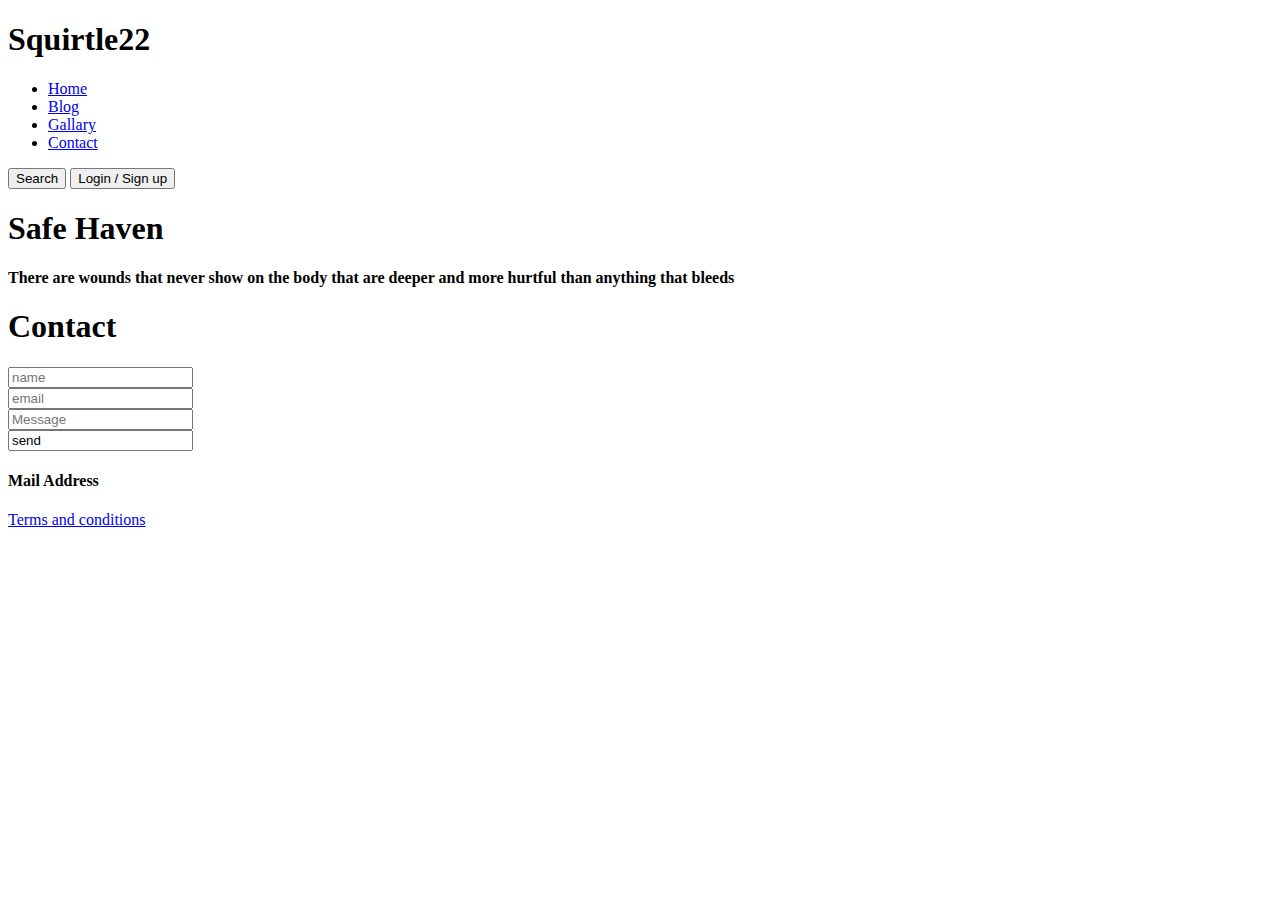
==== index.html @ 3117a0e5 "built read me form" ====
<!DOCTYPE html>
<html lang="en">
<head>
    <meta charset="UTF-8">
    <meta http-equiv="X-UA-Compatible" content="IE=edge">
    <meta name="viewport" content="width=device-width, initial-scale=1.0">
    <title>Squirtle22</title>
</head>
<body>
    <header>
        <h1>Squirtle22</h1>
        <nav>
            <ul>
                <li><a href="/index.html">Home</a></li>
                <li><a href="/blog.html">Blog</a></li>
                <li><a href="/gallary.html">Gallary</a></li>
                <li><a href="#contact.html">Contact</a></li>
            </ul>
            <button>Search</button>
            <button>Login / Sign up</button>
        
        </nav>
    </header>
    <main>
        <h1>Safe Haven</h1>
        <p><strong>There are wounds that never show on the body that are deeper and more hurtful than anything that bleeds</strong></p>

    </main>
    <footer>
        <h1>Contact</h1>
        <input placeholder="name">
        <br>
        <input placeholder="email" type="email">
        <br>
        <input placeholder="Message" type="text">
        <br>
        <input type="send" value="send">

        <h4>Mail Address</h4>
        <address></address>

        <a href="/assets/downloads/t&c.txt">Terms and conditions</a>

        

    </footer>

</body>
</html>
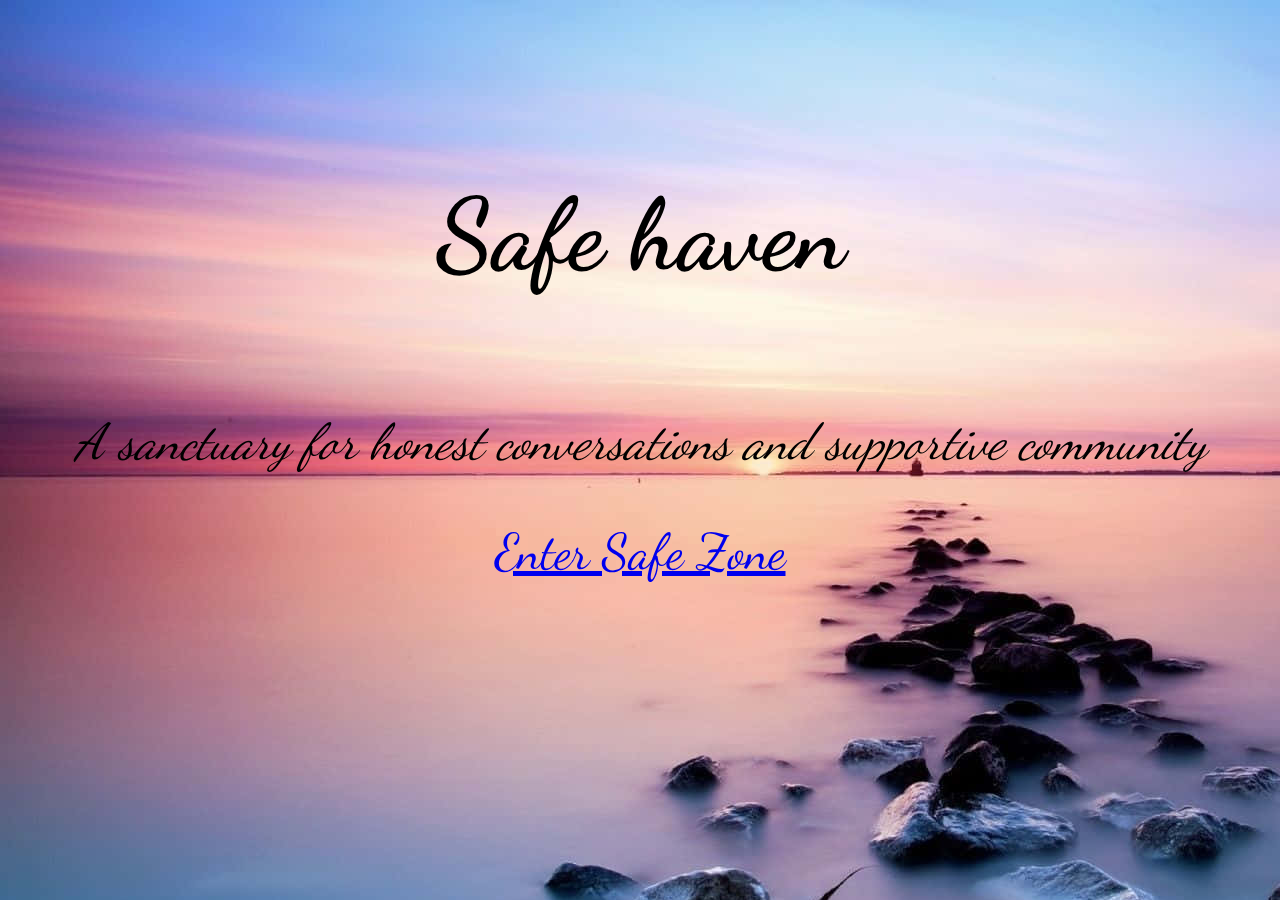
==== commit 32bef5c0: "restyling landing page" ====
--- a/index.html
+++ b/index.html
@@ -1,49 +1,30 @@
 <!DOCTYPE html>
 <html lang="en">
+
 <head>
     <meta charset="UTF-8">
     <meta http-equiv="X-UA-Compatible" content="IE=edge">
     <meta name="viewport" content="width=device-width, initial-scale=1.0">
-    <title>Squirtle22</title>
+    <title>Landing || Squirtle22</title>
+
+    <link rel="stylesheet" href="./assets/css/landing.css">
+    <link rel="preconnect" href="https://fonts.googleapis.com">
+    <link rel="preconnect" href="https://fonts.gstatic.com" crossorigin>
+    <link href="https://fonts.googleapis.com/css2?family=Dancing+Script&display=swap" rel="stylesheet">
 </head>
+
 <body>
-    <header>
-        <h1>Squirtle22</h1>
-        <nav>
-            <ul>
-                <li><a href="/index.html">Home</a></li>
-                <li><a href="/blog.html">Blog</a></li>
-                <li><a href="/gallary.html">Gallary</a></li>
-                <li><a href="#contact.html">Contact</a></li>
-            </ul>
-            <button>Search</button>
-            <button>Login / Sign up</button>
+    <div class="container">
+        <h1>Safe haven</h1>
         
-        </nav>
-    </header>
-    <main>
-        <h1>Safe Haven</h1>
-        <p><strong>There are wounds that never show on the body that are deeper and more hurtful than anything that bleeds</strong></p>
+    </div>
+    <div class="container ">
+        <p><em>A sanctuary for honest conversations and supportive community</em></p>
+    </div>
+    <div class="container">
+        <a href="./entering.html" class="button">Enter Safe Zone</a>
+    </div>
+    
+</body>
 
-    </main>
-    <footer>
-        <h1>Contact</h1>
-        <input placeholder="name">
-        <br>
-        <input placeholder="email" type="email">
-        <br>
-        <input placeholder="Message" type="text">
-        <br>
-        <input type="send" value="send">
-
-        <h4>Mail Address</h4>
-        <address></address>
-
-        <a href="/assets/downloads/t&c.txt">Terms and conditions</a>
-
-        
-
-    </footer>
-
-</body>
 </html>--- a/assets/css/landing.css
+++ b/assets/css/landing.css
@@ -0,0 +1,27 @@
+body {
+    background: url("/assets/im/Home/Home.jpg");
+    font-family: dancing script;
+}
+
+.container {
+    display: flex;
+    justify-content: center;
+
+    
+}
+
+.container h1 {
+    font-size: 100px;
+    padding-top: 100px;
+}
+
+.container p {
+    padding: 0;
+    font-size: 50px;
+}
+
+.container .button {
+    background-color: transparent;
+    font-size: 50px;
+    font-family: dancing script;
+}
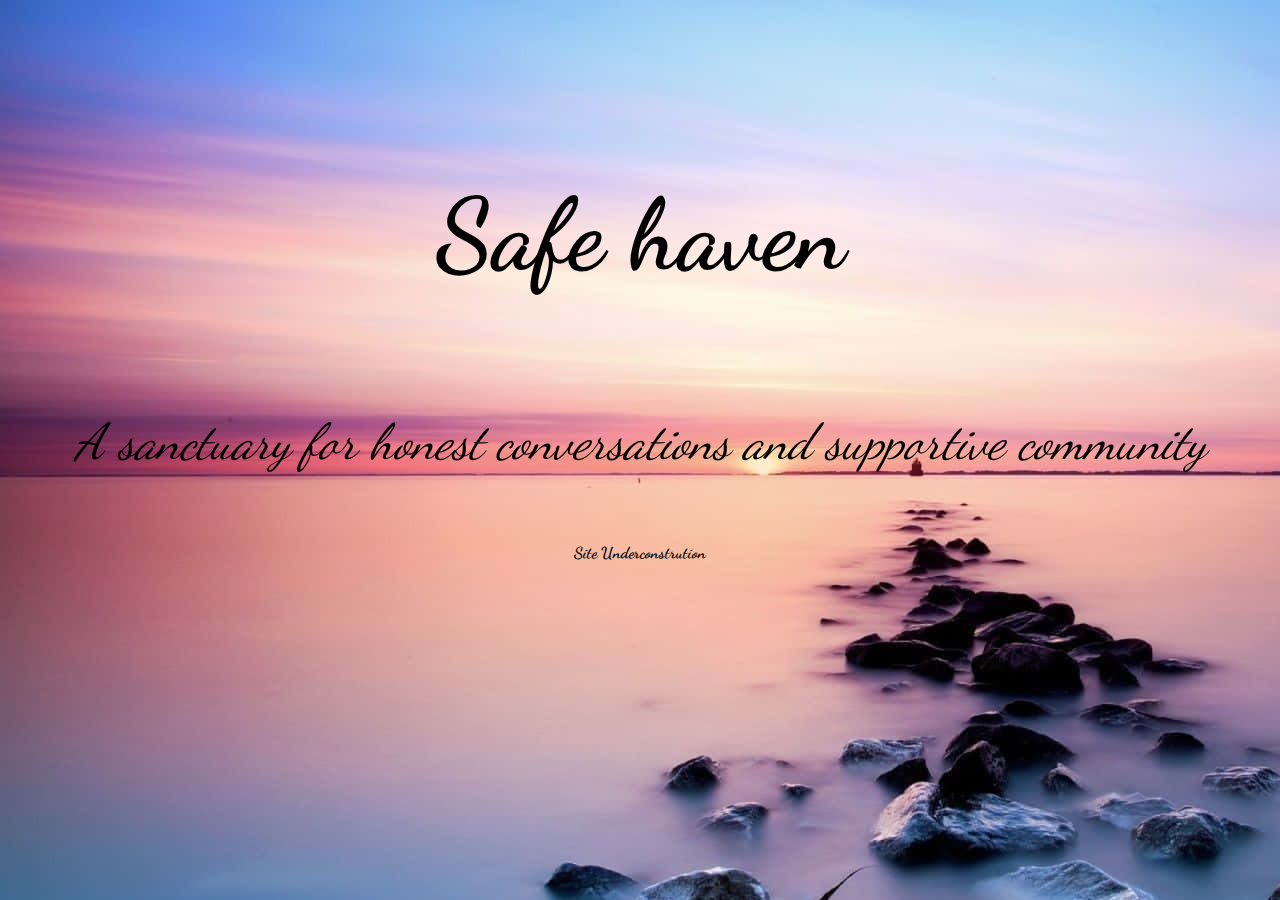
==== commit 68e979ae: "Telling people im building the site" ====
--- a/index.html
+++ b/index.html
@@ -22,7 +22,8 @@
         <p><em>A sanctuary for honest conversations and supportive community</em></p>
     </div>
     <div class="container">
-        <a href="./entering.html" class="button">Enter Safe Zone</a>
+        <!-- <a href="./entering.html" class="button">Enter Safe Zone</a> -->
+        <h4>Site Underconstrution</h4>
     </div>
     
 </body>
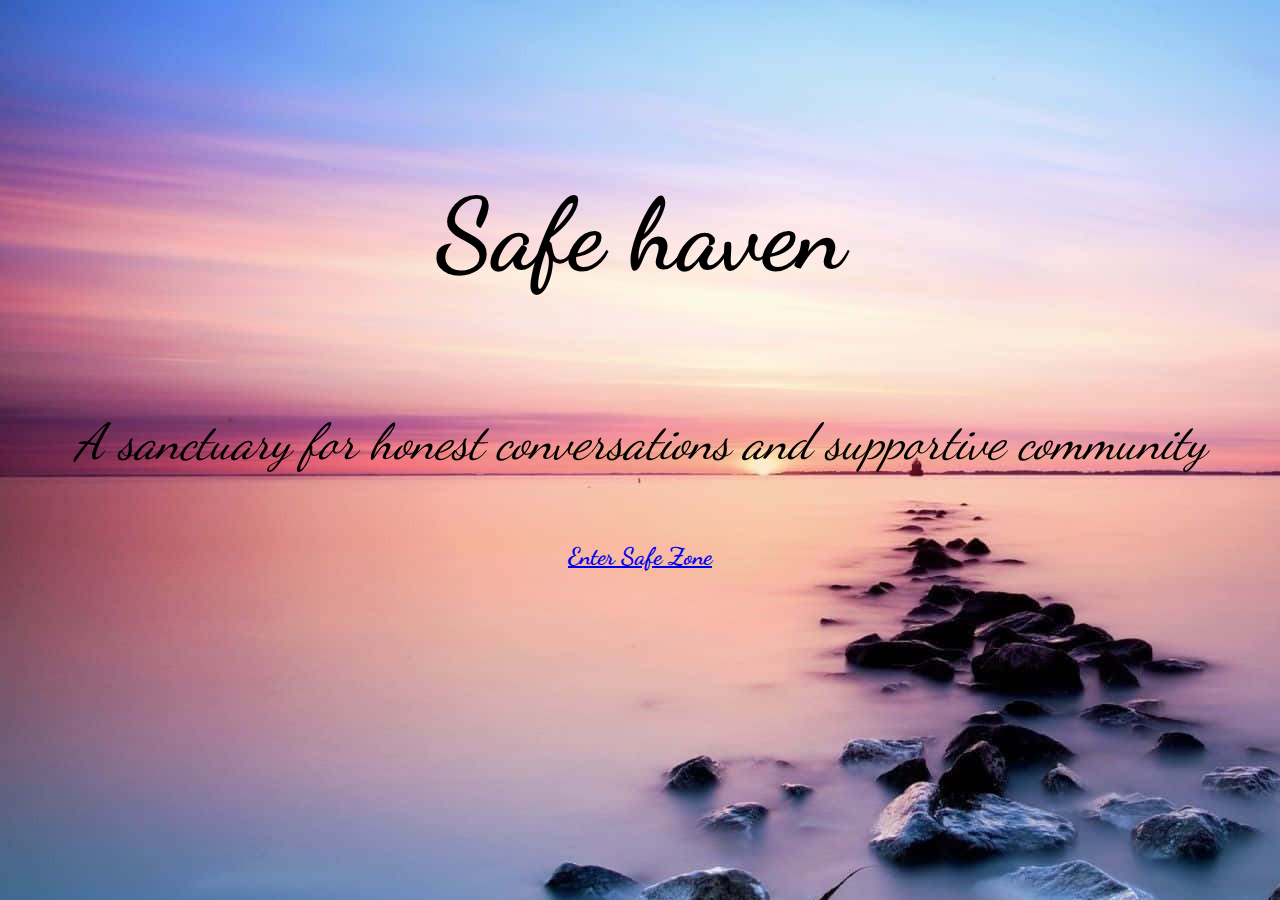
==== commit 9b08e6fa: "Building login page" ====
--- a/index.html
+++ b/index.html
@@ -23,7 +23,7 @@
     </div>
     <div class="container">
         <!-- <a href="./entering.html" class="button">Enter Safe Zone</a> -->
-        <h4>Site Underconstrution</h4>
+        <h2><a href="./login.html">Enter Safe Zone</a></h2>
     </div>
     
 </body>
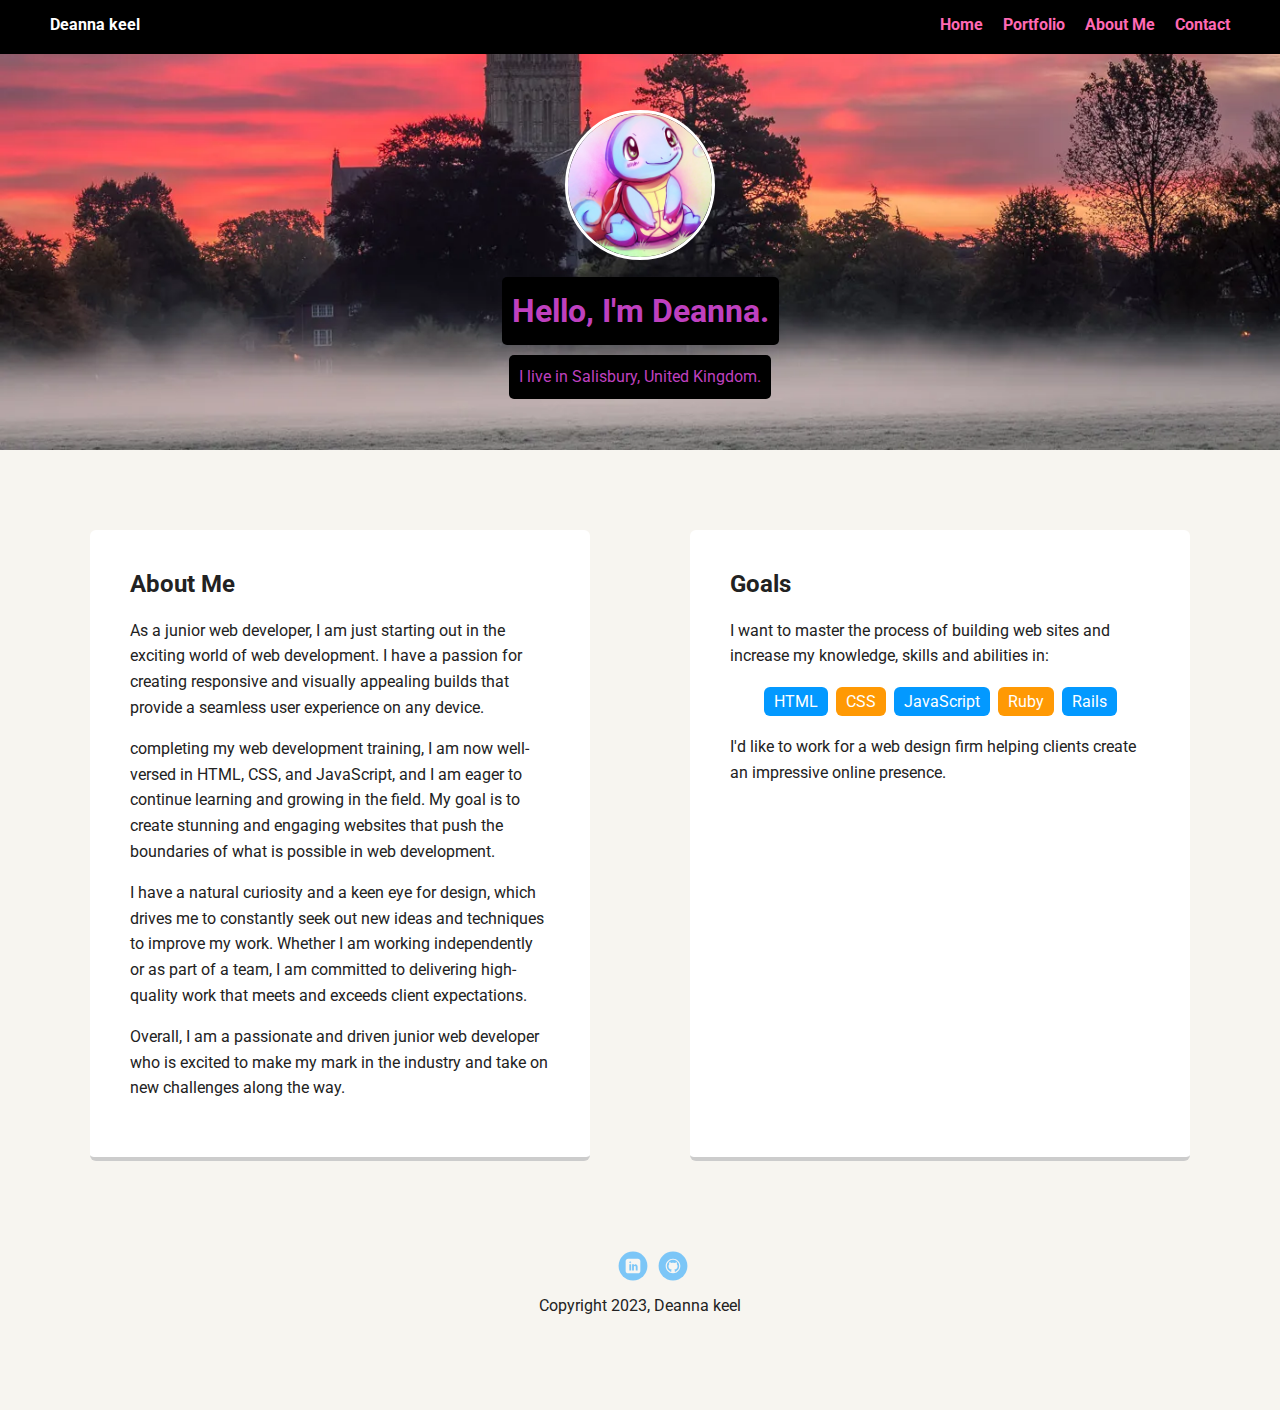
==== commit 9e9e7a62: "Rebuilt from start" ====
--- a/index.html
+++ b/index.html
@@ -1,31 +1,62 @@
-<!DOCTYPE html>
+<!doctype html>
 <html lang="en">
+<head>
+  <meta charset="utf-8">
+  <title>Squirtle's Portfolio</title>
+  <meta name="viewport" content="width=device-width, initial-scale=1.0">
+  <link rel="stylesheet" href="./assets/css/styles.css">
+  <link href="https://fonts.googleapis.com/css?family=Muli%7CRoboto:400,300,500,700,900" rel="stylesheet"></head>
+  <body>
 
-<head>
-    <meta charset="UTF-8">
-    <meta http-equiv="X-UA-Compatible" content="IE=edge">
-    <meta name="viewport" content="width=device-width, initial-scale=1.0">
-    <title>Landing || Squirtle22</title>
+    <div class="main-nav">
+        <ul class="nav">
+          <li class="name">Deanna keel</li>
+          <li><a href="#top">Home</a></li>
+          <li><a href="./portfolio.html">Portfolio</a></li>
+          <li><a href="./aboutMe.html">About Me</a></li>
+          <li><a href="./contact.html">Contact</a></li>
+        </ul>
+    </div>
 
-    <link rel="stylesheet" href="./assets/css/landing.css">
-    <link rel="preconnect" href="https://fonts.googleapis.com">
-    <link rel="preconnect" href="https://fonts.gstatic.com" crossorigin>
-    <link href="https://fonts.googleapis.com/css2?family=Dancing+Script&display=swap" rel="stylesheet">
-</head>
+    <header>
+      <img src="./assets/images/Me.jpg" alt="Drawing of Deanna Keel" class="profile-image">
+      <h1 class="tag name">Hello, I'm Deanna.</h1>
+      <p class="tag location">I live in Salisbury, United Kingdom.</p>
+    </header>
 
-<body>
-    <div class="container">
-        <h1>Safe haven</h1>
+    <main class="flex">
+      <div class="card">
+        <h2>About Me</h2>
+        <p>As a junior web developer, I am just starting out in the exciting world of web development. I have a passion for creating responsive and visually appealing builds that provide a seamless user experience on any device.</p>
+
+          <p>completing my web development training, I am now well-versed in HTML, CSS, and JavaScript, and I am eager to continue learning and growing in the field. My goal is to create stunning and engaging websites that push the boundaries of what is possible in web development.</p>
+          
+          <p>I have a natural curiosity and a keen eye for design, which drives me to constantly seek out new ideas and techniques to improve my work. Whether I am working independently or as part of a team, I am committed to delivering high-quality work that meets and exceeds client expectations.</p>
+          
+          <p>Overall, I am a passionate and driven junior web developer who is excited to make my mark in the industry and take on new challenges along the way.</p>
         
-    </div>
-    <div class="container ">
-        <p><em>A sanctuary for honest conversations and supportive community</em></p>
-    </div>
-    <div class="container">
-        <!-- <a href="./entering.html" class="button">Enter Safe Zone</a> -->
-        <h2><a href="./login.html">Enter Safe Zone</a></h2>
-    </div>
-    
-</body>
+      </div> 
 
-</html>+      <div class="card">
+        <h2>Goals</h2>
+        <p>I want to master the process of building web sites and increase my knowledge, skills and abilities in:</p>
+        <ul class="skills">
+          <li>HTML</li>
+          <li>CSS</li>
+          <li>JavaScript</li>
+          <li>Ruby</li>
+          <li>Rails</li>
+        </ul>
+        <p>I'd like to work for a web design firm helping clients create an impressive online presence.</p>
+      </div> 
+
+    </main>
+    <footer>
+      <ul>
+        <li><a href="https://linkedin.com/in/deanna-keel-431690269" class="social linkedin">LinkedIn</a></li>
+        <li><a href="https://github.com/squirtle22" class="social github">Github</a></li>
+      </ul>
+      <p class="copyright">Copyright 2023, Deanna keel</p>
+    </footer>
+  </body>
+</html>
--- a/assets/css/styles.css
+++ b/assets/css/styles.css
@@ -0,0 +1,204 @@
+/* Global Layout Set-up */
+* { 
+  box-sizing: border-box;
+}
+  
+body {
+  margin: 0;
+  padding: 0;
+  text-align: center;
+  font-family: 'Roboto', sans-serif;
+  color: #222;
+  background: #f7f5f0;
+}
+/* Link Styles */
+
+a {
+  text-decoration: none;
+  color: hotpink;
+}
+a:hover {
+  color: #6633ff;
+}
+
+/* Section Styles */
+
+.main-nav {
+  width: 100%;
+  background: black;
+  min-height: 30px;
+  padding: 10px;
+  position: fixed;
+  text-align: center;
+}
+.nav {
+  display: flex;
+  justify-content: space-around;
+  font-weight: 700;
+  list-style-type: none;
+  margin: 0 auto;
+  padding: 0;
+}
+.nav .name {
+  display: none;
+}
+.nav li {
+  padding: 5px 10px 10px 10px;
+}
+.nav a {
+  transition: all .5s;
+}
+.nav a:hover {
+  color: white
+}
+
+header {
+  text-align: center;
+  background: url("../images/portland.jpg")no-repeat bottom center ;
+  background-size: cover;
+  overflow: hidden;
+  padding-top: 60px;
+}
+header {
+  line-height: 1.5;
+}
+header .profile-image {
+  margin-top: 50px;
+  width: 150px;
+  height: 150px;
+  border-radius: 50%;
+  border: 3px solid white;
+  transition: all .5s;
+}
+header .profile-image:hover {
+  transform: scale(2.5) rotate(360deg);
+}
+.tag {
+  background-color: #000;
+  color: #bf40bf;
+  padding: 10px;
+  border-radius: 5px;
+  display: table;
+  margin: 10px auto;
+} 
+.location {
+  background-color: #000;
+  color: #bf40bf;
+}
+.card {
+  margin: 30px;
+  padding: 20px 40px 40px;
+  max-width: 500px;
+  text-align: left;
+  background: #fff;
+  border-bottom: 4px solid #ccc;
+  border-radius: 6px;
+}
+.card:hover {
+  border-color: #ff99ff;
+}
+
+ul.skills {
+  padding: 0;
+  text-align: center;
+}
+
+.skills li {
+  border-radius: 6px;
+  display: inline-block;
+  background: #ff9904;
+  color: white;
+  padding: 5px 10px;
+  margin: 2px;
+}
+
+.skills li:nth-child(odd) {
+  background: #0399ff;
+}
+
+footer {
+  width: 100%;
+  min-height: 30px;
+  padding: 20px 0 40px 20px;
+}
+
+footer .copyright {
+  top: -8px;
+  margin-right: 20px;
+  font-size: .75em;
+}
+
+footer ul {
+  list-style-type: none;
+  margin: 0;
+  padding: 0;
+}
+
+footer ul li {
+  display: inline-block;
+}
+
+a.social {
+  display: inline-block;
+  text-indent: -9999px;
+  margin-left: 5px;
+  width: 30px;
+  height: 30px;
+  background-size: 30px 30px;
+  opacity: .5;
+  transition: all .25s;
+}
+
+a.linkedin {
+  background-image: url(../images/linkedin.svg);
+}
+a.github {
+  background-image: url(../images/github.svg);
+}
+a.social:hover {
+  opacity: 1;
+}
+.clearfix {
+  clear: both;
+}
+
+/* Styles for larger screens */
+@media screen and (min-width: 720px) {
+  
+  .flex {
+      display: flex;
+      max-width: 1200px;
+      justify-content: space-around;
+      margin: 0 auto;
+  }
+
+  header {
+    min-height: 450px;
+  }
+
+  .nav {
+    max-width: 1200px;
+  }
+
+  .nav .name {
+    display: block;
+    margin-right: auto;
+    color: white;
+  }
+
+  main {
+    padding-top: 50px;
+  }
+
+  main p {
+    line-height: 1.6em;
+  }
+
+  footer {
+    font-size: 1.3em;
+    max-width: 1200px;
+    margin: 40px auto;
+  }
+
+}
+
